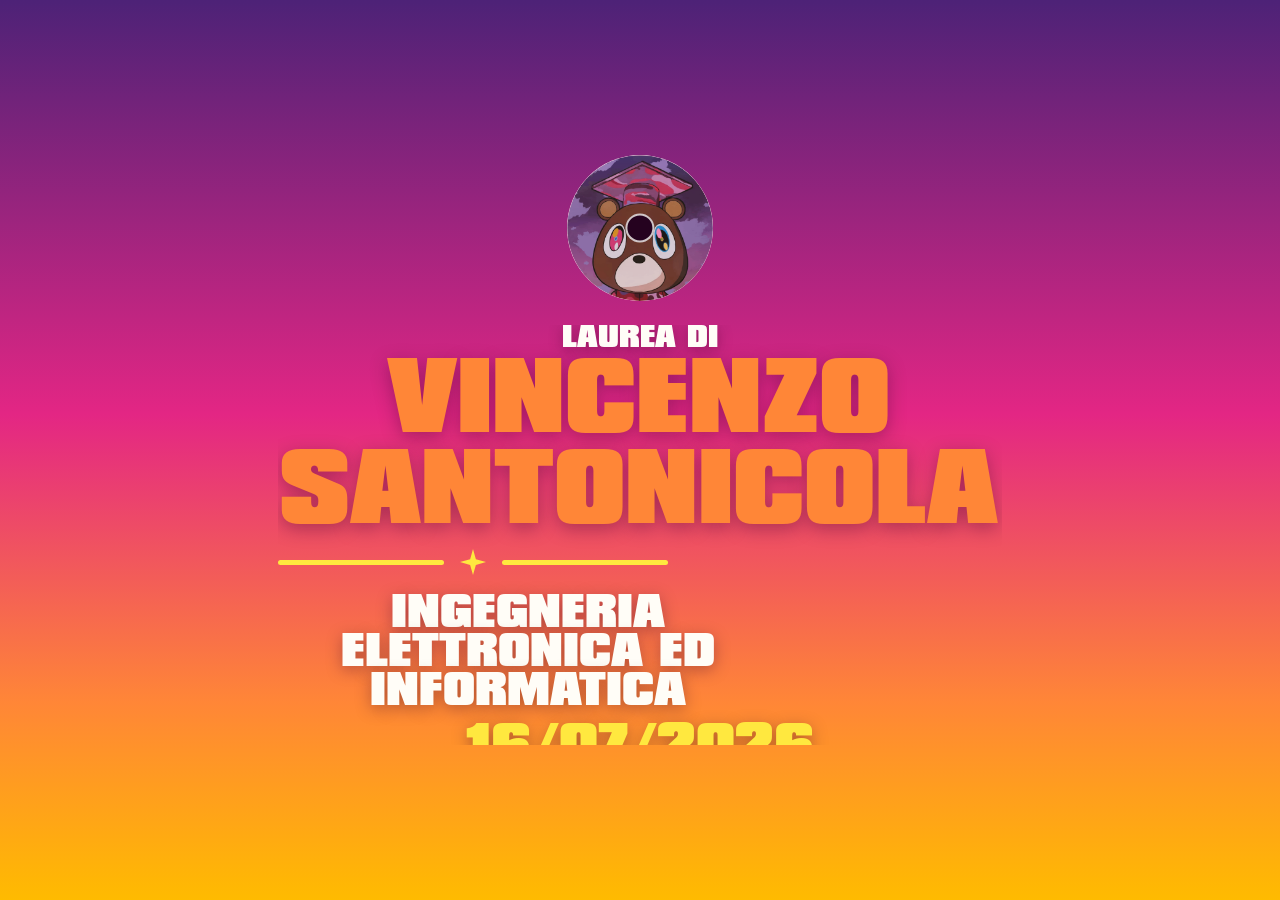
==== index.html @ 7ded263d "sito finito sito finito" ====
<!doctype html>
<html lang="it">
  <head>
    <meta charset="utf-8">
    <meta name="viewport" content="width=device-width, initial-scale=1">
    <title>Mini CD Digitale</title>
    <meta name="description" content="Scansiona e ascolta l'album.">
    <link rel="stylesheet" href="style.css?v=7">
  </head>
  <body>
    <main class="app-shell" aria-live="polite">
      <section class="screen screen-loading" id="mainScreen">
        <div class="poster">
          <div class="cd-wrap" aria-hidden="true">
            <div class="cd">
              <img class="cd-art" src="disc-placeholder.png" alt="">
              <span class="cd-shine"></span>
              <span class="cd-hole"></span>
            </div>
          </div>

          <div class="text-content" id="textContent">
            <p class="eyebrow">Laurea di</p>
            <h1 class="graduate-name">
              <span>Vincenzo</span>
              <span>Santonicola</span>
            </h1>
            <div class="title-divider" aria-hidden="true">
              <span></span>
              <strong></strong>
              <span></span>
            </div>
            <p class="degree-name">Ingegneria Elettronica ed Informatica</p>
            <p class="date-line">16/07/2026</p>
            <p class="thanks-line">Grazie per aver partecipato.</p>
          </div>

          <div class="button-panel" id="buttonPanel">
            <p class="choice-title">Scegli dove ascoltarla</p>

            <div class="button-stack">
              <button class="button button-primary" id="appleMusicButton" type="button">
                Apri Apple Music
              </button>
              <button class="button button-primary button-spotify" id="spotifyButton" type="button">
                Apri Spotify
              </button>
            </div>

            <div class="web-links" aria-label="Link web">
              <a id="appleMusicWebLink" href="https://music.apple.com/us/album/graduation/1451901307">
                Apri Apple Music web
              </a>
              <a id="spotifyWebLink" href="https://open.spotify.com/album/4SZko61aMnmgvNhfhgTuD3">
                Apri Spotify web
              </a>
            </div>
          </div>
        </div>
      </section>
    </main>

    <script src="script.js?v=3" defer></script>
  </body>
</html>
---- style.css ----
/* ==========================================================================
   FONT
   ========================================================================== */

@font-face {
  /* Defines the custom font name used by the whole page. */
  font-family: "Compacta Black";

  /* Tries local installed fonts first, then project font files in the root. */
  src:
    local("Compacta Black"),
    local("Compacta"),
    url("compacta-black.woff2") format("woff2"),
    url("compacta-black.woff") format("woff"),
    url("compacta-black.otf") format("opentype");

  /* Treats this font as a heavy/black weight. */
  font-weight: 900;

  /* Declares the font as normal, not italic. */
  font-style: normal;

  /* Shows fallback text immediately, then swaps to Compacta when ready. */
  font-display: swap;
}

/* ==========================================================================
   DESIGN TOKENS
   ========================================================================== */

:root {
  /* Tells the browser the page is designed for dark UI controls. */
  color-scheme: dark;

  /* Main violet color at the top of the sunset gradient. */
  --violet: #4d2277;

  /* Main magenta color in the middle of the sunset gradient. */
  --magenta: #e32684;

  /* Main orange color in the lower part of the sunset gradient. */
  --orange: #ff8637;

  /* Yellow used only at the bottom of the page background gradient. */
  --background-gradient-yellow: #ffbb00;

  /* Yellow used only for the horizontal divider lines. */
  --divider-line-yellow: #ffe83f;

  /* Yellow used only for the small center sparkle in the divider. */
  --divider-star-yellow: #ffe83f;

  /* Yellow used only for the date text. */
  --date-yellow: #ffe83f;

  /* Yellow used only for the "Scegli dove ascoltarla" text. */
  --choice-title-yellow: #ffe83f;

  /* Yellow used only for the Apple Music button background. */
  --apple-button-yellow: #f94c57;

  /* Text color used only inside the Apple Music button. */
  --apple-button-text: #ffffff;

  /* Background color used only for the Spotify button. */
  --spotify-button-background: #1ED760;

  /* Text color used only inside the Spotify button. */
  --spotify-button-text: #ffffff;

  /* Warm white used for readable text. */
  --white: #fffdf7;

  /* One font family for the whole site, as requested. */
  font-family: "Compacta Black", Compacta, sans-serif;
}

/* ==========================================================================
   RESET
   ========================================================================== */

* {
  /* Includes padding and borders inside declared element widths. */
  box-sizing: border-box;
}

html {
  /* Ensures the document can fill the full browser height. */
  min-height: 100%;

  /* Provides a solid fallback color behind the gradient. */
  background: var(--violet);
}

body {
  /* Removes the browser default margin around the page. */
  margin: 0;

  /* Ensures the body is at least as tall as the viewport. */
  min-height: 100vh;

  /* Uses the modern mobile viewport height when supported. */
  min-height: 100svh;

  /* Sets the default text color. */
  color: var(--white);

  /* Uses one single clean sunset gradient, with no extra effects. */
  background: linear-gradient(180deg, var(--violet) 0%, var(--magenta) 46%, var(--orange) 78%, var(--background-gradient-yellow) 100%);

  /* Prevents accidental horizontal scroll on mobile. */
  overflow-x: hidden;
}

button,
a {
  /* Removes the gray tap flash on mobile browsers. */
  -webkit-tap-highlight-color: transparent;
}

/* ==========================================================================
   PAGE LAYOUT
   ========================================================================== */

.app-shell {
  /* Makes this the positioning root for the app content. */
  position: relative;

  /* Uses grid because it centers one child very cleanly. */
  display: grid;

  /* Centers the visible screen horizontally and vertically. */
  place-items: center;

  /* Makes the shell fill the full viewport height. */
  min-height: 100vh;

  /* Uses accurate mobile viewport height when available. */
  min-height: 100svh;

  /* Keeps content away from the phone edges. */
  padding: clamp(18px, 5vw, 40px);
}

.screen {
  /* Uses grid so each screen centers its poster. */
  display: grid;

  /* Makes the screen use the available width. */
  width: 100%;

  /* Prevents children from forcing horizontal overflow. */
  min-width: 0;

  /* Centers the poster inside the screen. */
  place-items: center;
}

.is-hidden {
  /* Completely hides inactive screens. */
  display: none;
}

.poster {
  /* Uses flex column to stack every element vertically. */
  display: flex;

  /* Stacks the CD, title, date, and text from top to bottom. */
  flex-direction: column;

  /* Centers every child horizontally. */
  align-items: center;

  /* Centers the whole group vertically inside the viewport. */
  justify-content: center;

  /* Keeps the poster responsive and never wider than the screen. */
  width: min(100%, 560px);

  /* Allows text-fit code to measure widths correctly. */
  min-width: 0;

  /* Gives enough height to center the full composition. */
  min-height: calc(100svh - clamp(36px, 10vw, 80px));

  /* Adds inner breathing room without creating a card look. */
  padding: clamp(8px, 2vw, 18px);

  /* Centers all inline text. */
  text-align: center;
}

/* ==========================================================================
   TIMED REVEAL STATES
   ========================================================================== */

.text-content {
  /* Keeps the text in the final centered layout even before it is visible. */
  width: 100%;

  /* Collapses the hidden text so the opening disc can sit in the screen center. */
  max-height: 0;

  /* Clips hidden text while the block is collapsed. */
  overflow: hidden;

  /* Hides the text at page load. */
  opacity: 0;

  /* Starts the text slightly lower for a soft entrance. */
  transform: translateY(8px);

  /* Prevents interaction or text selection while hidden. */
  pointer-events: none;

  /* Animates opacity, height, and position over exactly one second. */
  transition: opacity 1000ms ease, max-height 1000ms ease, transform 1000ms ease;
}

.text-content.is-visible {
  /* Opens enough vertical room for all event text. */
  max-height: 420px;

  /* Makes the event text visible after the 3 second wait. */
  opacity: 1;

  /* Moves the text into its final centered position. */
  transform: translateY(0);
}

.button-panel {
  /* Stacks the fallback title, buttons, and web links. */
  display: flex;

  /* Places the button panel items vertically. */
  flex-direction: column;

  /* Centers all button panel items horizontally. */
  align-items: center;

  /* Makes the button panel match the poster width. */
  width: 100%;

  /* Collapses the hidden panel so it does not affect the initial center. */
  max-height: 0;

  /* Hides the translated buttons while collapsed. */
  overflow: hidden;

  /* Keeps no vertical gap before the panel is visible. */
  margin-top: 0;

  /* Hides the buttons at page load. */
  opacity: 0;

  /* Starts the buttons slightly lower so they can enter from below. */
  transform: translateY(34px);

  /* Prevents accidental taps before the buttons are visible. */
  pointer-events: none;

  /* Animates upward movement, fade-in, height, and spacing. */
  transition: opacity 700ms ease, transform 700ms ease, max-height 700ms ease, margin-top 700ms ease;
}

.button-panel.is-visible {
  /* Opens enough vertical room for title, buttons, and web links. */
  max-height: 360px;

  /* Adds space between the event text and music choices. */
  margin-top: clamp(18px, 3.4vh, 28px);

  /* Makes the buttons visible after the text has been fully visible for 2 seconds. */
  opacity: 1;

  /* Moves the buttons into their final centered position. */
  transform: translateY(0);

  /* Allows taps/clicks after the buttons have appeared. */
  pointer-events: auto;
}

/* ==========================================================================
   SPINNING DISC
   ========================================================================== */

.cd-wrap {
  /* Uses grid to center the rotating image inside its circular holder. */
  display: grid;

  /* Keeps the disc responsive on mobile and desktop. */
  width: clamp(92px, 25vw, 146px);

  /* Forces the holder to stay perfectly square. */
  aspect-ratio: 1;

  /* Centers the image inside the holder. */
  place-items: center;

  /* Adds space below the disc before the title starts. */
  margin: 0 0 clamp(14px, 3vh, 24px);

  /* Makes the holder circular. */
  border-radius: 50%;
}

.cd {
  /* Creates a positioning context for shine and center hole. */
  position: relative;

  /* Makes the visible disc fill the holder. */
  width: 100%;

  /* Keeps the disc perfectly square. */
  aspect-ratio: 1;

  /* Cuts the square PNG into a circle. */
  overflow: hidden;

  /* Makes the rotating artwork circular. */
  border-radius: 50%;

  /* Adds a clean rim without adding background effects. */
  box-shadow: inset 0 0 0 2px rgba(255, 253, 247, 0.9);

  /* Spins the disc continuously. */
  animation: spin 3.8s linear infinite;
}

.cd-art {
  /* Removes the default inline image gap. */
  display: block;

  /* Makes the PNG fill the circular disc. */
  width: 100%;

  /* Makes the PNG fill the circular disc vertically. */
  height: 100%;

  /* Crops the square image if needed while preserving proportions. */
  object-fit: cover;
}

.cd-shine {
  /* Places the highlight over the disc. */
  position: absolute;

  /* Stretches the highlight to cover the full disc. */
  inset: 0;

  /* Keeps the highlight circular. */
  border-radius: inherit;

  /* Keeps the shine element invisible so the uploaded disc image stays clean. */
  background: transparent;

  /* Prevents the hidden shine layer from affecting the disc artwork. */
  mix-blend-mode: normal;
}

.cd-hole {
  /* Places the center hole above the disc image. */
  position: absolute;

  /* Centers the hole vertically. */
  top: 50%;

  /* Centers the hole horizontally. */
  left: 50%;

  /* Sets the hole size relative to the disc. */
  width: 20%;

  /* Keeps the hole square before border-radius makes it round. */
  aspect-ratio: 1;

  /* Draws a simple dark center without adding another gradient. */
  background: #25021f;

  /* Adds the bright rim with a normal border instead of another gradient. */
  border: 2px solid rgba(255, 253, 247, 0.78);

  /* Makes the hole circular. */
  border-radius: 50%;

  /* Moves the hole back by half its own size to truly center it. */
  transform: translate(-50%, -50%);
}

/* ==========================================================================
   TYPOGRAPHY
   ========================================================================== */

.eyebrow {
  /* Removes default paragraph spacing. */
  margin: 0 0 0.12em;

  /* Uses white for the small heading. */
  color: var(--white);

  /* Keeps the text responsive. */
  font-size: clamp(1rem, 4.4vw, 1.65rem);

  /* Uses the black/heavy font weight. */
  font-weight: 900;

  /* Tightens the poster-style line height. */
  line-height: 0.9;

  /* Keeps Compacta natural, with no added spacing. */
  letter-spacing: 0;

  /* Matches the poster style with uppercase text. */
  text-transform: uppercase;

  /* Improves contrast on the gradient. */
  text-shadow: 0 3px 14px rgba(54, 7, 40, 0.34);
}

.graduate-name {
  /* Lets the JS fitter update this width safely. */
  width: 100%;

  /* Caps the title width on large screens. */
  max-width: 560px;

  /* Prevents the title from forcing horizontal overflow. */
  min-width: 0;

  /* Removes default heading spacing. */
  margin: 0;

  /* Makes the name orange, as requested. */
  color: var(--orange);

  /* Responsive title size; JS may reduce it if needed. */
  font-size: var(--name-size, clamp(2.35rem, 12vw, 5.7rem));

  /* Uses the black/heavy font weight. */
  font-weight: 900;

  /* Creates the compact stacked title look. */
  line-height: 1;

  /* Keeps Compacta natural, with no added spacing. */
  letter-spacing: 0;

  /* Makes the title match the reference style. */
  text-transform: uppercase;

  /* Gives the name readable separation from the gradient. */
  text-shadow: 0 5px 18px rgba(54, 7, 40, 0.34);
}

.graduate-name span {
  /* Puts first name and surname on separate lines. */
  display: block;

  /* Prevents each line from wrapping into broken fragments. */
  white-space: nowrap;
}

.title-divider {
  /* Creates a horizontal divider with a center mark. */
  display: grid;

  /* Gives equal line lengths on the left and right for symmetry. */
  grid-template-columns: 1fr auto 1fr;

  /* Adds space between the lines and center mark. */
  gap: clamp(8px, 2.4vw, 16px);

  /* Vertically centers line and star. */
  align-items: center;

  /* Keeps the divider responsive. */
  width: min(100%, 390px);

  /* Adds vertical space around the divider. */
  margin: clamp(10px, 2.2vh, 16px) 0 clamp(12px, 2.4vh, 18px);
}

.title-divider span {
  /* Sets the thickness of each divider line. */
  height: clamp(3px, 0.8vw, 5px);

  /* Colors the divider lines with their own yellow variable. */
  background: var(--divider-line-yellow);

  /* Rounds the ends of the divider lines. */
  border-radius: 999px;
}

.title-divider strong {
  /* Sets the center mark size. */
  width: clamp(14px, 4vw, 26px);

  /* Keeps the center mark square. */
  aspect-ratio: 1;

  /* Colors the center mark with its own yellow variable. */
  background: var(--divider-star-yellow);

  /* Cuts the square into a simple sparkle shape. */
  clip-path: polygon(50% 0, 61% 39%, 100% 50%, 61% 61%, 50% 100%, 39% 61%, 0 50%, 39% 39%);
}

.degree-name,
.date-line,
.thanks-line,
.choice-title {
  /* Removes default paragraph spacing. */
  margin: 0;

  /* Uses the black/heavy font weight. */
  font-weight: 900;

  /* Keeps the poster typography tight. */
  line-height: 0.95;

  /* Keeps Compacta natural, with no added spacing. */
  letter-spacing: 0;

  /* Makes all main lines uppercase. */
  text-transform: uppercase;

  /* Improves readability on the gradient. */
  text-shadow: 0 4px 16px rgba(54, 7, 40, 0.34);
}

.degree-name {
  /* Keeps the degree centered and responsive. */
  width: min(100%, 500px);

  /* Uses white for maximum contrast. */
  color: var(--white);

  /* Sets responsive degree text size. */
  font-size: clamp(1.22rem, 5.7vw, 2.55rem);
}

.date-line {
  /* Adds a small gap above the date. */
  margin-top: clamp(8px, 1.7vh, 12px);

  /* Colors the date with its own yellow variable. */
  color: var(--date-yellow);

  /* Sets responsive date size. */
  font-size: clamp(1.72rem, 7.7vw, 3.1rem);
}

.thanks-line {
  /* Adds a calm gap before the closing thank-you. */
  margin-top: clamp(12px, 2.5vh, 20px);

  /* Keeps the thank-you centered and readable. */
  width: min(100%, 500px);

  /* Uses white for the thank-you line. */
  color: var(--white);

  /* Sets responsive thank-you size. */
  font-size: clamp(1rem, 4.3vw, 1.55rem);
}

.choice-title {
  /* Removes extra top margin because the button panel already creates the gap. */
  margin-top: 0;

  /* Colors the choice title with its own yellow variable. */
  color: var(--choice-title-yellow);

  /* Sets responsive fallback title size. */
  font-size: clamp(1.35rem, 6vw, 2.15rem);
}

/* ==========================================================================
   FALLBACK BUTTONS
   ========================================================================== */

.button-stack {
  /* Stacks the two app-first buttons vertically. */
  display: grid;

  /* Makes the buttons use the same centered width. */
  width: min(100%, 380px);

  /* Adds vertical space between the buttons. */
  gap: 12px;

  /* Adds space above the button group. */
  margin-top: clamp(14px, 2.8vh, 22px);
}

.button {
  /* Makes each button fill the button stack width. */
  width: 100%;

  /* Ensures buttons are comfortable to tap on mobile. */
  min-height: 56px;

  /* Adds horizontal breathing room inside each button. */
  padding: 0 18px;

  /* Uses the dedicated Apple Music button text color. */
  color: var(--apple-button-text);

  /* Inherits Compacta from the page. */
  font: inherit;

  /* Sets responsive button text size. */
  font-size: clamp(1.04rem, 4.6vw, 1.3rem);

  /* Uses the black/heavy font weight. */
  font-weight: 900;

  /* Keeps button text compact. */
  line-height: 1;

  /* Makes button labels uppercase. */
  text-transform: uppercase;

  /* Shows the pointer cursor on desktop. */
  cursor: pointer;

  /* Colors the Apple Music button with its own yellow variable. */
  background: var(--apple-button-yellow);

  /* Removes default browser button borders. */
  border: 0;

  /* Rounds the buttons without making the whole page card-like. */
  border-radius: 14px;
}

.button-spotify {
  /* Uses the dedicated Spotify button text color. */
  color: var(--spotify-button-text);

  /* Uses the dedicated Spotify button background color. */
  background: var(--spotify-button-background);
}

.button:active {
  /* Gives a subtle pressed state on tap/click. */
  transform: translateY(1px) scale(0.99);
}

.web-links {
  /* Lays out the two web links in a centered flexible row. */
  display: flex;

  /* Allows links to wrap on narrow phones. */
  flex-wrap: wrap;

  /* Centers wrapped link rows. */
  justify-content: center;

  /* Sets a consistent max width with the buttons. */
  width: min(100%, 380px);

  /* Adds horizontal and vertical spacing between links. */
  gap: 6px 16px;

  /* Adds space above the web links. */
  margin-top: 14px;
}

.web-links a {
  /* Uses white text for secondary links. */
  color: var(--white);

  /* Sets responsive link text size. */
  font-size: clamp(0.88rem, 3.8vw, 1rem);

  /* Uses the black/heavy font weight. */
  font-weight: 900;

  /* Gives each link a comfortable tap height. */
  line-height: 38px;

  /* Makes link labels uppercase. */
  text-transform: uppercase;

  /* Uses a soft underline color. */
  text-decoration-color: rgba(255, 253, 247, 0.58);

  /* Moves the underline away from the text. */
  text-underline-offset: 5px;
}

/* ==========================================================================
   ANIMATION
   ========================================================================== */

@keyframes spin {
  /* Rotates the disc one complete turn. */
  to {
    transform: rotate(360deg);
  }
}

/* ==========================================================================
   RESPONSIVE TUNING
   ========================================================================== */

@media (max-height: 700px) {
  .poster {
    /* Reduces vertical padding on short screens. */
    padding-top: 0;

    /* Reduces vertical padding on short screens. */
    padding-bottom: 0;
  }

  .cd-wrap {
    /* Makes the disc smaller on short screens. */
    width: clamp(68px, 18vw, 104px);

    /* Tightens the gap under the disc on short screens. */
    margin-bottom: 10px;
  }

  .graduate-name {
    /* Reduces the name size on short screens. */
    font-size: var(--name-size, clamp(2rem, 10.5vw, 4.2rem));
  }

  .degree-name {
    /* Reduces the degree size on short screens. */
    font-size: clamp(1.02rem, 4.8vw, 1.8rem);
  }

  .date-line {
    /* Reduces the date size on short screens. */
    font-size: clamp(1.45rem, 6.7vw, 2.35rem);
  }
}

@media (min-width: 720px) {
  .poster {
    /* Allows a wider centered composition on desktop. */
    width: min(100%, 760px);
  }

  .graduate-name {
    /* Allows the desktop title to breathe more. */
    max-width: 720px;

    /* Sets a controlled desktop title size. */
    font-size: var(--name-size, clamp(4rem, 7.4vw, 5.85rem));
  }
}

@media (prefers-reduced-motion: reduce) {
  *,
  *::before,
  *::after {
    /* Disables smooth scrolling for users who prefer less motion. */
    scroll-behavior: auto !important;

    /* Makes animations effectively instant. */
    animation-duration: 0.001ms !important;

    /* Prevents animations from repeating. */
    animation-iteration-count: 1 !important;

    /* Makes transitions effectively instant. */
    transition-duration: 0.001ms !important;
  }
}
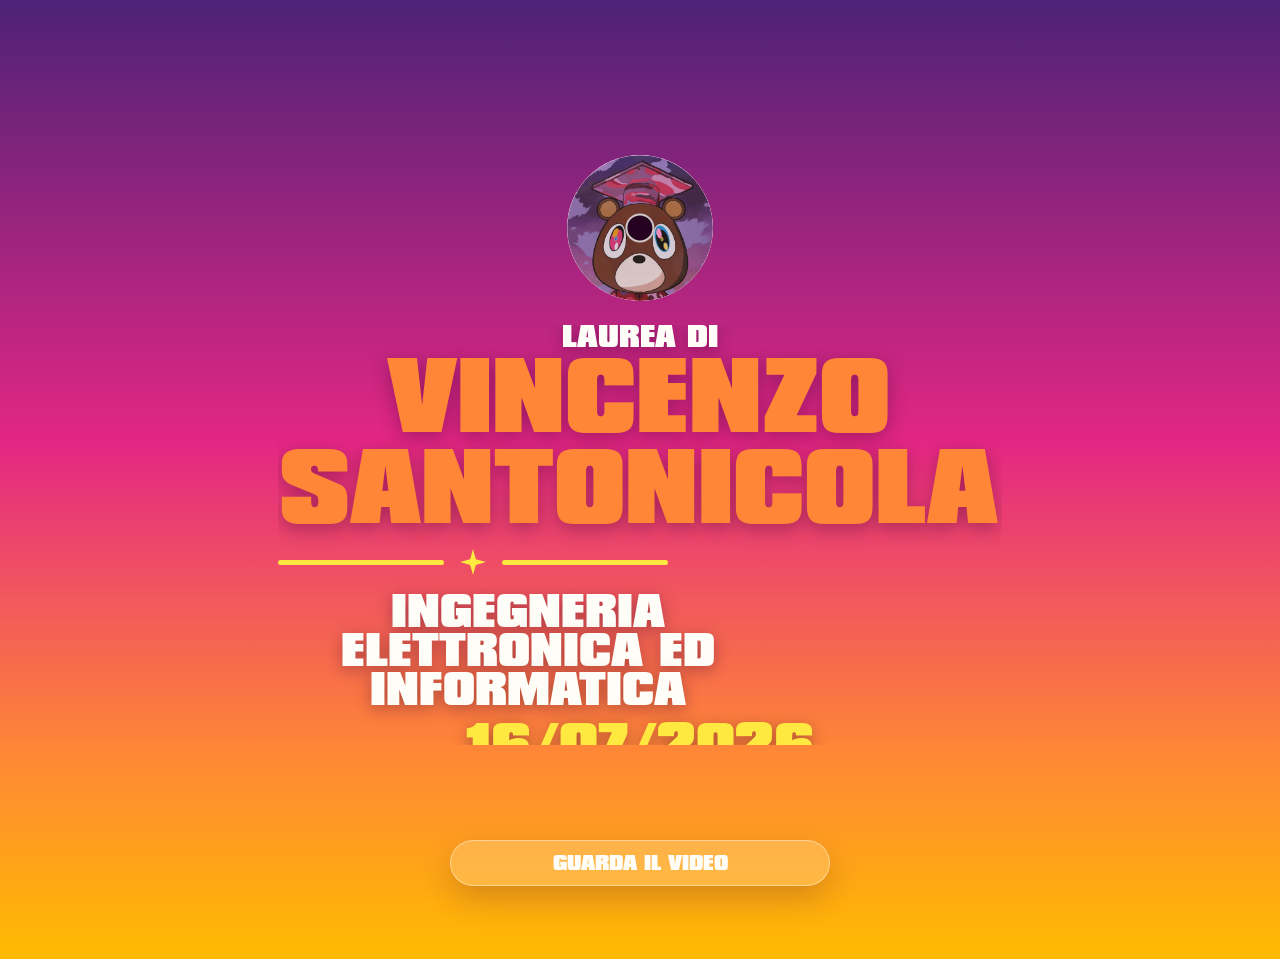
==== commit 543ba2da: "video" ====
--- a/index.html
+++ b/index.html
@@ -5,7 +5,7 @@
     <meta name="viewport" content="width=device-width, initial-scale=1">
     <title>Mini CD Digitale</title>
     <meta name="description" content="Scansiona e ascolta l'album.">
-    <link rel="stylesheet" href="style.css?v=7">
+    <link rel="stylesheet" href="style.css?v=8">
   </head>
   <body>
     <main class="app-shell" aria-live="polite">
@@ -60,6 +60,10 @@
       </section>
     </main>
 
+    <a class="video-link" href="video.html" aria-label="Guarda il video della laurea">
+      Guarda il video
+    </a>
+
     <script src="script.js?v=3" defer></script>
   </body>
 </html>
--- a/style.css
+++ b/style.css
@@ -68,6 +68,24 @@
   /* Text color used only inside the Spotify button. */
   --spotify-button-text: #ffffff;
 
+  /* Background color used only for the fixed bottom video button. */
+  --video-button-background: rgba(255, 253, 247, 0.2);
+
+  /* Border color used only for the fixed bottom video button. */
+  --video-button-border: rgba(255, 253, 247, 0.42);
+
+  /* Text color used only inside the fixed bottom video button. */
+  --video-button-text: #fffdf7;
+
+  /* Background color used behind the dedicated video page player. */
+  --video-frame-background: #080208;
+
+  /* Background color used only for the video page controls. */
+  --video-control-background: rgba(8, 2, 8, 0.46);
+
+  /* Border color used only for the video page controls. */
+  --video-control-border: rgba(255, 253, 247, 0.36);
+
   /* Warm white used for readable text. */
   --white: #fffdf7;
 
@@ -140,6 +158,9 @@
 
   /* Keeps content away from the phone edges. */
   padding: clamp(18px, 5vw, 40px);
+
+  /* Reserves room for the fixed video button at the bottom of the screen. */
+  padding-bottom: calc(clamp(76px, 11vh, 112px) + env(safe-area-inset-bottom));
 }
 
 .screen {
@@ -691,6 +712,261 @@
 }
 
 /* ==========================================================================
+   FIXED VIDEO BUTTON
+   ========================================================================== */
+
+.video-link {
+  /* Keeps the video button pinned to the lower part of the viewport. */
+  position: fixed;
+
+  /* Centers the fixed button horizontally. */
+  left: 50%;
+
+  /* Keeps the button above phone home indicators and browser bars. */
+  bottom: calc(14px + env(safe-area-inset-bottom));
+
+  /* Places the fixed button above the page content. */
+  z-index: 20;
+
+  /* Uses inline-flex so the label stays centered vertically. */
+  display: inline-flex;
+
+  /* Centers the label horizontally. */
+  justify-content: center;
+
+  /* Centers the label vertically. */
+  align-items: center;
+
+  /* Keeps the button responsive on phones and not too wide on desktop. */
+  width: min(calc(100% - 32px), 380px);
+
+  /* Gives the button a comfortable mobile tap target. */
+  min-height: 46px;
+
+  /* Adds horizontal spacing inside the button. */
+  padding: 0 18px;
+
+  /* Uses the dedicated video button text color. */
+  color: var(--video-button-text);
+
+  /* Uses the same font as the rest of the page. */
+  font: inherit;
+
+  /* Sets a readable but discreet button size. */
+  font-size: clamp(0.98rem, 4vw, 1.14rem);
+
+  /* Keeps the label bold like the event typography. */
+  font-weight: 900;
+
+  /* Keeps the label compact inside the pill. */
+  line-height: 1;
+
+  /* Makes the label match the poster-style uppercase language. */
+  text-transform: uppercase;
+
+  /* Removes the default underline from the link. */
+  text-decoration: none;
+
+  /* Makes the button semi-transparent. */
+  background: var(--video-button-background);
+
+  /* Adds a soft translucent edge to the button. */
+  border: 1px solid var(--video-button-border);
+
+  /* Gives the button a pill shape. */
+  border-radius: 999px;
+
+  /* Blurs the gradient behind the translucent button on supported browsers. */
+  -webkit-backdrop-filter: blur(14px);
+  backdrop-filter: blur(14px);
+
+  /* Adds separation from the background without making a heavy card. */
+  box-shadow: 0 12px 32px rgba(54, 7, 40, 0.2);
+
+  /* Moves the button back by half of its own width after left: 50%. */
+  transform: translateX(-50%);
+}
+
+.video-link:active {
+  /* Gives a small pressed state while preserving horizontal centering. */
+  transform: translateX(-50%) translateY(1px) scale(0.99);
+}
+
+/* ==========================================================================
+   VIDEO PAGE
+   ========================================================================== */
+
+body.video-page {
+  /* Prevents the video page from creating unwanted page scroll. */
+  overflow: hidden;
+}
+
+.video-shell {
+  /* Makes the video page fill the browser height. */
+  min-height: 100vh;
+
+  /* Uses accurate mobile viewport height when available. */
+  min-height: 100svh;
+
+  /* Uses grid to center the video cleanly. */
+  display: grid;
+
+  /* Centers the video stage both horizontally and vertically. */
+  place-items: center;
+
+  /* Keeps the video away from the screen edges and notches. */
+  padding: calc(52px + env(safe-area-inset-top)) clamp(14px, 4vw, 34px) calc(22px + env(safe-area-inset-bottom));
+}
+
+.video-stage {
+  /* Creates the positioning root for the video controls. */
+  position: relative;
+
+  /* Lets the stage use the full available width. */
+  width: 100%;
+
+  /* Uses grid to center the video element. */
+  display: grid;
+
+  /* Centers the video in the available stage. */
+  place-items: center;
+}
+
+.graduation-video {
+  /* Removes the default inline video gap. */
+  display: block;
+
+  /* Keeps the video responsive on phones. */
+  width: min(100%, 520px);
+
+  /* Prevents the video from becoming taller than the viewport. */
+  max-height: 82svh;
+
+  /* Preserves the real video proportions. */
+  object-fit: contain;
+
+  /* Gives the player a dark background while the video loads. */
+  background: var(--video-frame-background);
+
+  /* Adds a subtle translucent border around the video. */
+  border: 1px solid rgba(255, 253, 247, 0.24);
+
+  /* Rounds the video player corners. */
+  border-radius: 18px;
+
+  /* Clips the native video surface to the rounded corners. */
+  overflow: hidden;
+
+  /* Adds depth without changing the simple gradient background. */
+  box-shadow: 0 24px 70px rgba(54, 7, 40, 0.36);
+}
+
+.video-play-fallback {
+  /* Pins the fallback play button to the bottom of the video page. */
+  position: fixed;
+
+  /* Centers the fallback button horizontally. */
+  left: 50%;
+
+  /* Keeps the fallback button above phone home indicators. */
+  bottom: calc(24px + env(safe-area-inset-bottom));
+
+  /* Places the fallback button above the video. */
+  z-index: 30;
+
+  /* Keeps the fallback button responsive on mobile. */
+  width: min(calc(100% - 32px), 380px);
+
+  /* Ensures the fallback button is easy to tap. */
+  min-height: 54px;
+
+  /* Adds horizontal spacing inside the fallback button. */
+  padding: 0 18px;
+
+  /* Uses the main readable text color. */
+  color: var(--white);
+
+  /* Uses the same Compacta font as the rest of the site. */
+  font: inherit;
+
+  /* Sets a strong readable fallback label size. */
+  font-size: clamp(1rem, 4.5vw, 1.2rem);
+
+  /* Keeps the fallback label bold. */
+  font-weight: 900;
+
+  /* Makes the fallback label uppercase. */
+  text-transform: uppercase;
+
+  /* Uses a translucent dark control background. */
+  background: var(--video-control-background);
+
+  /* Adds a subtle translucent control border. */
+  border: 1px solid var(--video-control-border);
+
+  /* Rounds the fallback button into a pill. */
+  border-radius: 999px;
+
+  /* Blurs the gradient behind the fallback button. */
+  -webkit-backdrop-filter: blur(14px);
+  backdrop-filter: blur(14px);
+
+  /* Shows a pointer cursor on desktop. */
+  cursor: pointer;
+
+  /* Keeps the fixed button centered after left: 50%. */
+  transform: translateX(-50%);
+}
+
+.video-back-link {
+  /* Keeps the back link fixed at the top of the video page. */
+  position: fixed;
+
+  /* Centers the back link horizontally. */
+  left: 50%;
+
+  /* Keeps the back link below the phone notch area. */
+  top: calc(14px + env(safe-area-inset-top));
+
+  /* Places the back link above the video. */
+  z-index: 30;
+
+  /* Adds comfortable spacing inside the link. */
+  padding: 10px 16px;
+
+  /* Uses the main readable text color. */
+  color: var(--white);
+
+  /* Sets a compact link size. */
+  font-size: clamp(0.92rem, 3.7vw, 1rem);
+
+  /* Uses the heavy font weight. */
+  font-weight: 900;
+
+  /* Makes the label uppercase. */
+  text-transform: uppercase;
+
+  /* Removes the default link underline. */
+  text-decoration: none;
+
+  /* Uses a translucent dark control background. */
+  background: var(--video-control-background);
+
+  /* Adds a subtle translucent control border. */
+  border: 1px solid var(--video-control-border);
+
+  /* Rounds the back link into a pill. */
+  border-radius: 999px;
+
+  /* Blurs the gradient behind the link. */
+  -webkit-backdrop-filter: blur(14px);
+  backdrop-filter: blur(14px);
+
+  /* Centers the fixed link after left: 50%. */
+  transform: translateX(-50%);
+}
+
+/* ==========================================================================
    ANIMATION
    ========================================================================== */
 
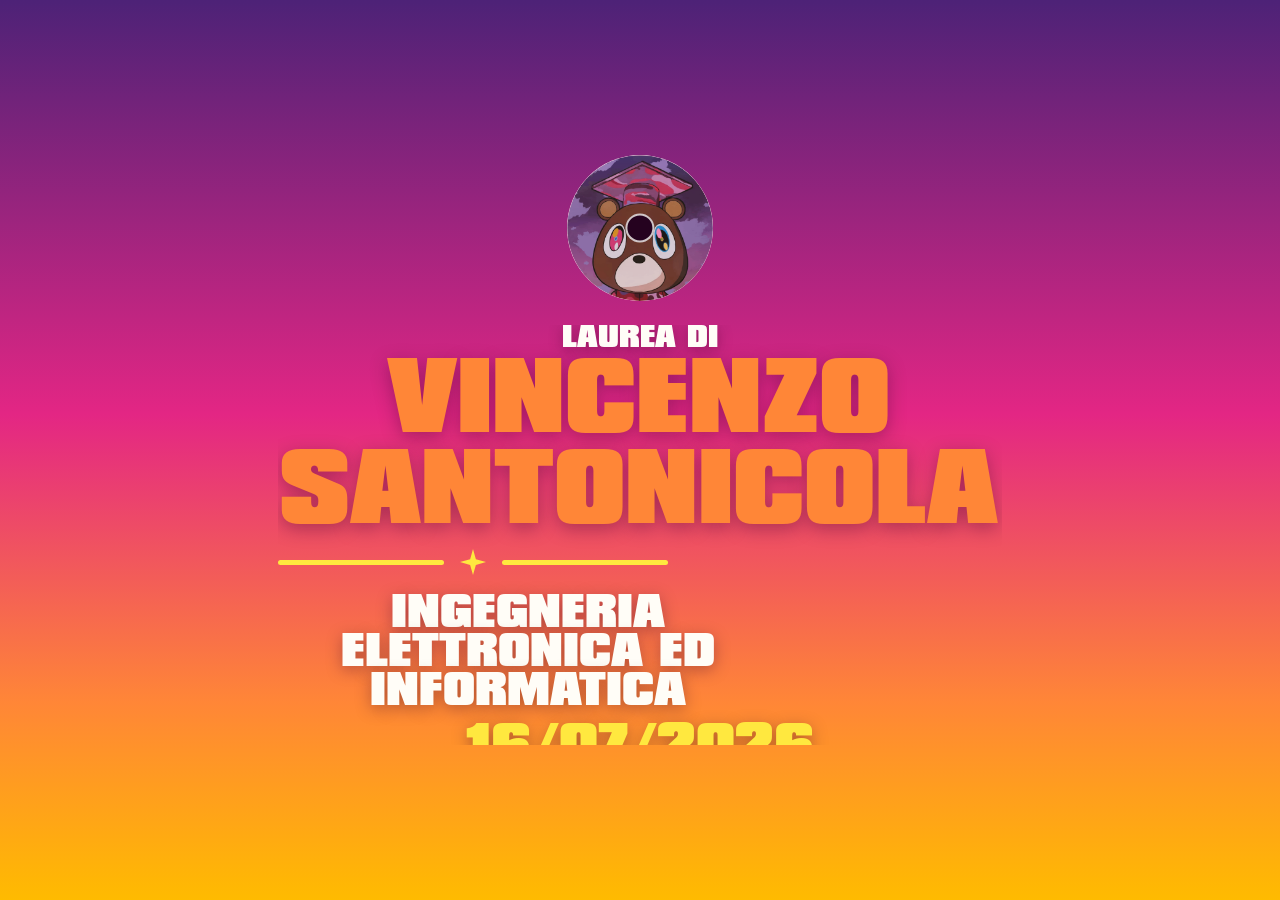
==== commit 1c14cc3a: "easter egg" ====
--- a/index.html
+++ b/index.html
@@ -5,19 +5,19 @@
     <meta name="viewport" content="width=device-width, initial-scale=1">
     <title>Mini CD Digitale</title>
     <meta name="description" content="Scansiona e ascolta l'album.">
-    <link rel="stylesheet" href="style.css?v=8">
+    <link rel="stylesheet" href="style.css?v=9">
   </head>
   <body>
     <main class="app-shell" aria-live="polite">
       <section class="screen screen-loading" id="mainScreen">
         <div class="poster">
-          <div class="cd-wrap" aria-hidden="true">
+          <a class="cd-wrap cd-link" href="video.html" aria-label="Guarda il video della laurea">
             <div class="cd">
               <img class="cd-art" src="disc-placeholder.png" alt="">
               <span class="cd-shine"></span>
               <span class="cd-hole"></span>
             </div>
-          </div>
+          </a>
 
           <div class="text-content" id="textContent">
             <p class="eyebrow">Laurea di</p>
@@ -60,10 +60,6 @@
       </section>
     </main>
 
-    <a class="video-link" href="video.html" aria-label="Guarda il video della laurea">
-      Guarda il video
-    </a>
-
     <script src="script.js?v=3" defer></script>
   </body>
 </html>
--- a/style.css
+++ b/style.css
@@ -68,15 +68,6 @@
   /* Text color used only inside the Spotify button. */
   --spotify-button-text: #ffffff;
 
-  /* Background color used only for the fixed bottom video button. */
-  --video-button-background: rgba(255, 253, 247, 0.2);
-
-  /* Border color used only for the fixed bottom video button. */
-  --video-button-border: rgba(255, 253, 247, 0.42);
-
-  /* Text color used only inside the fixed bottom video button. */
-  --video-button-text: #fffdf7;
-
   /* Background color used behind the dedicated video page player. */
   --video-frame-background: #080208;
 
@@ -158,9 +149,6 @@
 
   /* Keeps content away from the phone edges. */
   padding: clamp(18px, 5vw, 40px);
-
-  /* Reserves room for the fixed video button at the bottom of the screen. */
-  padding-bottom: calc(clamp(76px, 11vh, 112px) + env(safe-area-inset-bottom));
 }
 
 .screen {
@@ -323,6 +311,30 @@
 
   /* Makes the holder circular. */
   border-radius: 50%;
+}
+
+.cd-link {
+  /* Removes the default underline because the disc itself is the link. */
+  text-decoration: none;
+
+  /* Shows clearly on desktop that the disc is clickable. */
+  cursor: pointer;
+
+  /* Makes taps feel immediate on mobile. */
+  touch-action: manipulation;
+}
+
+.cd-link:focus-visible {
+  /* Draws an accessible keyboard focus ring around the clickable disc. */
+  outline: 3px solid rgba(255, 253, 247, 0.88);
+
+  /* Moves the focus ring slightly away from the disc edge. */
+  outline-offset: 8px;
+}
+
+.cd-link:active {
+  /* Gives a tiny pressed state when the disc is tapped. */
+  transform: scale(0.98);
 }
 
 .cd {
@@ -712,87 +724,6 @@
 }
 
 /* ==========================================================================
-   FIXED VIDEO BUTTON
-   ========================================================================== */
-
-.video-link {
-  /* Keeps the video button pinned to the lower part of the viewport. */
-  position: fixed;
-
-  /* Centers the fixed button horizontally. */
-  left: 50%;
-
-  /* Keeps the button above phone home indicators and browser bars. */
-  bottom: calc(14px + env(safe-area-inset-bottom));
-
-  /* Places the fixed button above the page content. */
-  z-index: 20;
-
-  /* Uses inline-flex so the label stays centered vertically. */
-  display: inline-flex;
-
-  /* Centers the label horizontally. */
-  justify-content: center;
-
-  /* Centers the label vertically. */
-  align-items: center;
-
-  /* Keeps the button responsive on phones and not too wide on desktop. */
-  width: min(calc(100% - 32px), 380px);
-
-  /* Gives the button a comfortable mobile tap target. */
-  min-height: 46px;
-
-  /* Adds horizontal spacing inside the button. */
-  padding: 0 18px;
-
-  /* Uses the dedicated video button text color. */
-  color: var(--video-button-text);
-
-  /* Uses the same font as the rest of the page. */
-  font: inherit;
-
-  /* Sets a readable but discreet button size. */
-  font-size: clamp(0.98rem, 4vw, 1.14rem);
-
-  /* Keeps the label bold like the event typography. */
-  font-weight: 900;
-
-  /* Keeps the label compact inside the pill. */
-  line-height: 1;
-
-  /* Makes the label match the poster-style uppercase language. */
-  text-transform: uppercase;
-
-  /* Removes the default underline from the link. */
-  text-decoration: none;
-
-  /* Makes the button semi-transparent. */
-  background: var(--video-button-background);
-
-  /* Adds a soft translucent edge to the button. */
-  border: 1px solid var(--video-button-border);
-
-  /* Gives the button a pill shape. */
-  border-radius: 999px;
-
-  /* Blurs the gradient behind the translucent button on supported browsers. */
-  -webkit-backdrop-filter: blur(14px);
-  backdrop-filter: blur(14px);
-
-  /* Adds separation from the background without making a heavy card. */
-  box-shadow: 0 12px 32px rgba(54, 7, 40, 0.2);
-
-  /* Moves the button back by half of its own width after left: 50%. */
-  transform: translateX(-50%);
-}
-
-.video-link:active {
-  /* Gives a small pressed state while preserving horizontal centering. */
-  transform: translateX(-50%) translateY(1px) scale(0.99);
-}
-
-/* ==========================================================================
    VIDEO PAGE
    ========================================================================== */
 
